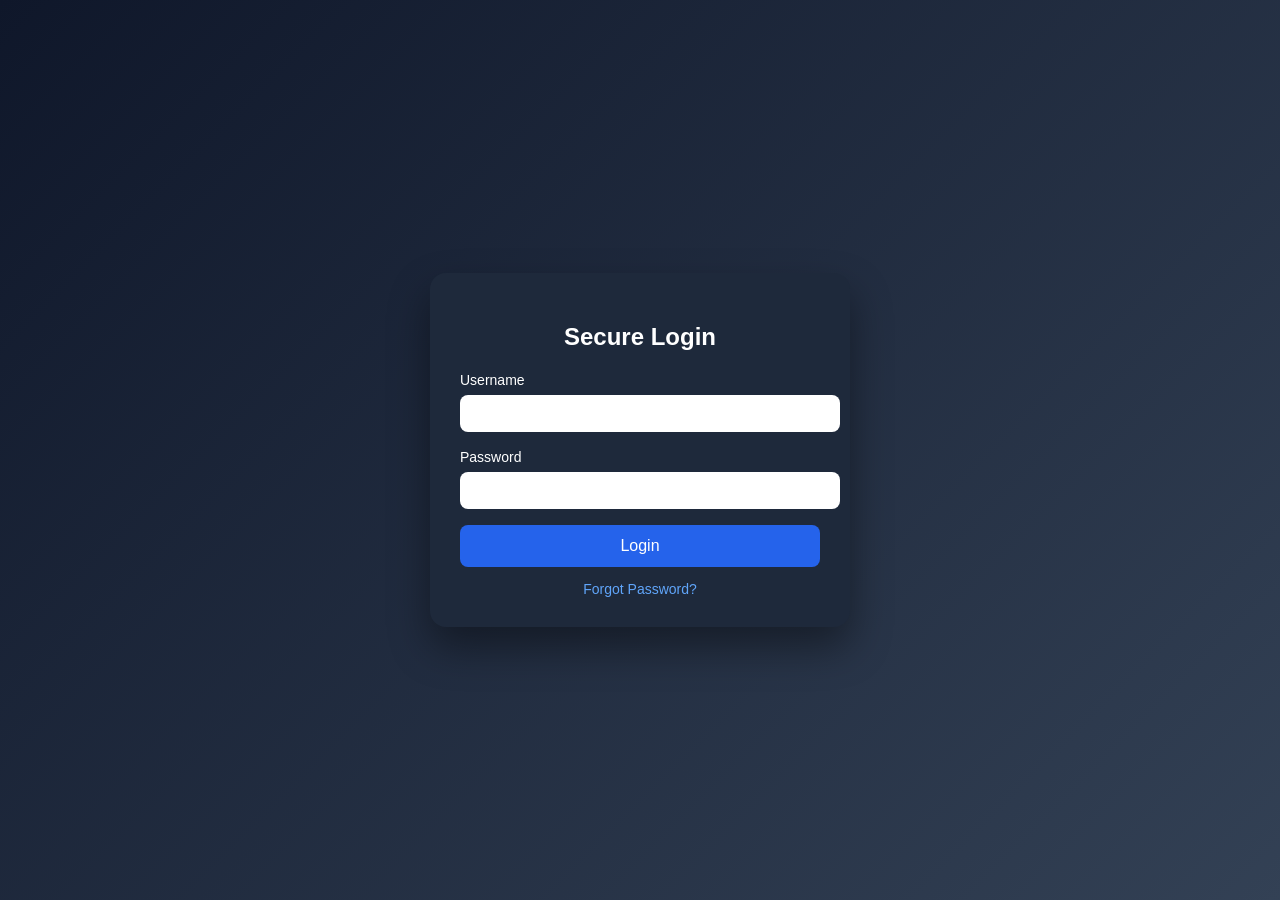
==== Login.html @ 22548e49 "Created" ====
<!DOCTYPE html>
<html lang="en">
<head>
<meta charset="UTF-8">
<title>Secure Login System</title>
<meta name="viewport" content="width=device-width, initial-scale=1.0">

<style>
    body {
        font-family: 'Segoe UI', sans-serif;
        background: linear-gradient(135deg, #0f172a, #334155);
        height: 100vh;
        display: flex;
        align-items: center;
        justify-content: center;
        margin: 0;
        color: white;
    }

    .card {
        background: #1e293b;
        width: 360px;
        padding: 30px;
        border-radius: 16px;
        box-shadow: 0 20px 40px rgba(0,0,0,0.4);
        animation: fadeIn 0.6s ease;
    }

    @keyframes fadeIn {
        from { opacity: 0; transform: translateY(20px); }
        to { opacity: 1; transform: translateY(0); }
    }

    h2 {
        text-align: center;
        margin-bottom: 20px;
    }

    label {
        font-size: 14px;
    }

    input {
        width: 100%;
        padding: 10px;
        margin-top: 6px;
        margin-bottom: 16px;
        border-radius: 8px;
        border: none;
        outline: none;
        font-size: 15px;
    }

    button {
        width: 100%;
        padding: 12px;
        border: none;
        border-radius: 8px;
        background: #2563eb;
        color: white;
        font-size: 16px;
        cursor: pointer;
    }

    button:hover {
        background: #1d4ed8;
    }

    .link {
        text-align: center;
        margin-top: 14px;
        font-size: 14px;
        color: #60a5fa;
        cursor: pointer;
    }

    .error {
        color: #f87171;
        font-size: 14px;
        text-align: center;
        margin-bottom: 10px;
    }

    .success {
        color: #34d399;
        font-size: 18px;
        text-align: center;
    }
</style>
</head>

<body>

<div class="card" id="loginCard">
    <h2>Secure Login</h2>

    <div class="error" id="loginError"></div>

    <label>Username</label>
    <input type="text" id="username">

    <label>Password</label>
    <input type="password" id="password">

    <button onclick="login()">Login</button>

    <div class="link" onclick="showForgot()">Forgot Password?</div>
</div>

<div class="card" id="forgotCard" style="display:none;">
    <h2>Reset Password</h2>

    <div class="error" id="resetError"></div>

    <label>New Password</label>
    <input type="password" id="newPassword" placeholder="Min 8 chars, 1 uppercase, 1 number">

    <button onclick="resetPassword()">Change Password</button>

    <div class="link" onclick="showLogin()">Back to Login</div>
</div>

<div class="card" id="welcomeCard" style="display:none;">
    <h2>Welcome</h2>
    <p class="success">Hello, <span id="welcomeUser"></span> 👋</p>
    <br>
    <button onclick="logout()">Logout</button>
</div>

<script>
    // Demo stored password
    let storedPassword = "Password123";

    function login() {
        const user = document.getElementById("username").value.trim();
        const pass = document.getElementById("password").value;

        if (user === "" || pass === "") {
            document.getElementById("loginError").innerText = "All fields are required";
            return;
        }

        if (pass === storedPassword) {
            document.getElementById("welcomeUser").innerText = user;
            document.getElementById("loginCard").style.display = "none";
            document.getElementById("welcomeCard").style.display = "block";
        } else {
            document.getElementById("loginError").innerText = "Invalid credentials";
        }
    }

    function showForgot() {
        document.getElementById("loginCard").style.display = "none";
        document.getElementById("forgotCard").style.display = "block";
        document.getElementById("loginError").innerText = "";
    }

    function showLogin() {
        document.getElementById("forgotCard").style.display = "none";
        document.getElementById("loginCard").style.display = "block";
        document.getElementById("resetError").innerText = "";
    }

    function resetPassword() {
        const newPass = document.getElementById("newPassword").value;

        const strong =
            newPass.length >= 8 &&
            /[A-Z]/.test(newPass) &&
            /[0-9]/.test(newPass);

        if (!strong) {
            document.getElementById("resetError").innerText =
                "Password must contain 8+ chars, 1 uppercase and 1 number";
            return;
        }

        storedPassword = newPass;
        alert("Password changed successfully!");
        showLogin();
    }

    function logout() {
        document.getElementById("welcomeCard").style.display = "none";
        document.getElementById("loginCard").style.display = "block";
        document.getElementById("password").value = "";
    }
</script>

</body>
</html>
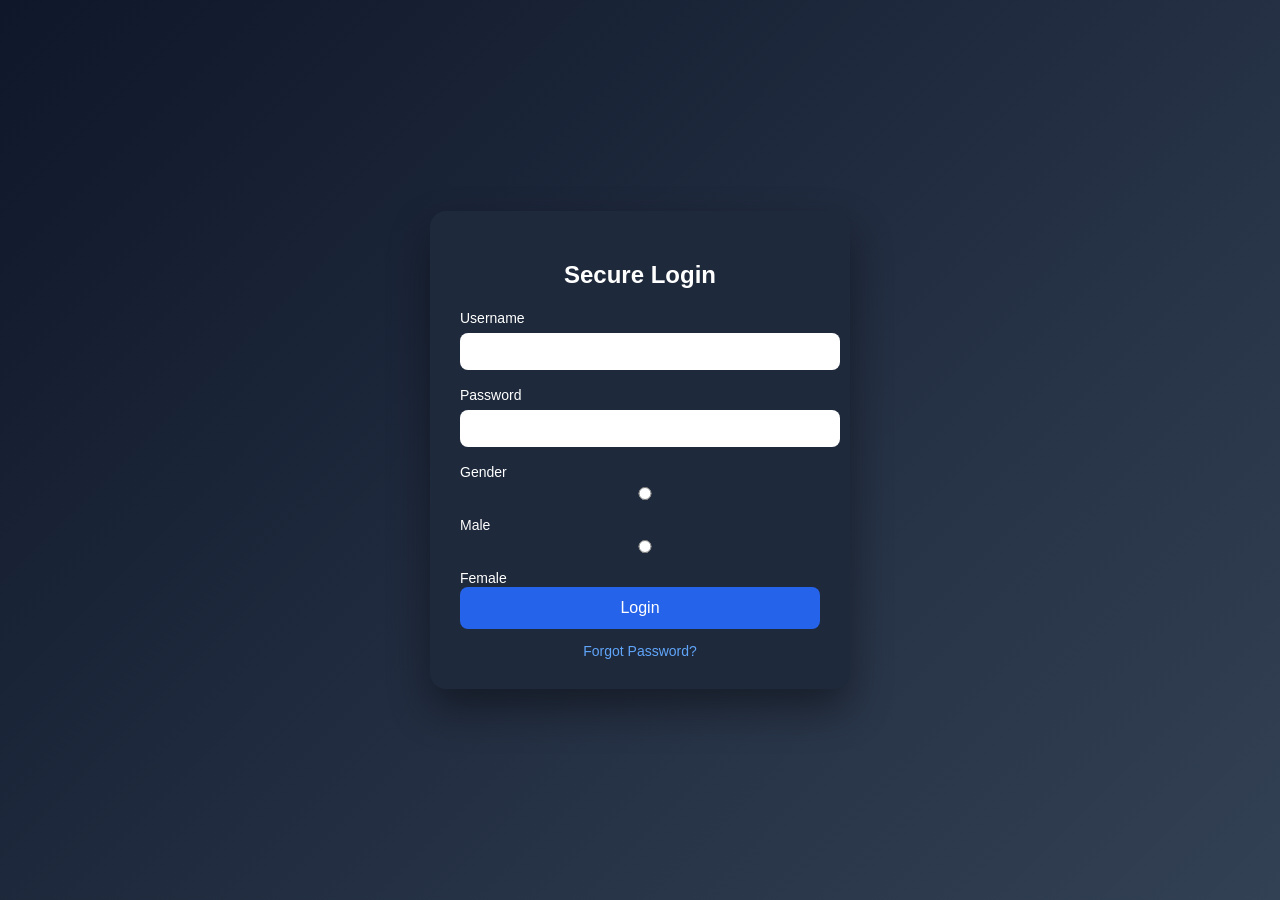
==== commit 3d8e5f7a: "changed by DCR" ====
--- a/Login.html
+++ b/Login.html
@@ -102,6 +102,12 @@
     <label>Password</label>
     <input type="password" id="password">
 
+    <label>Gender</label>
+    <input type="radio" id="male" name="gender" value="male">
+    <label for="male">Male</label>
+    <input type="radio" id="female" name="gender" value="female">
+    <label for="female">Female</label>
+
     <button onclick="login()">Login</button>
 
     <div class="link" onclick="showForgot()">Forgot Password?</div>
@@ -134,8 +140,9 @@
     function login() {
         const user = document.getElementById("username").value.trim();
         const pass = document.getElementById("password").value;
+        const gender = document.querySelector('input[name="gender"]:checked');
 
-        if (user === "" || pass === "") {
+        if (user === "" || pass === "" || !gender) {
             document.getElementById("loginError").innerText = "All fields are required";
             return;
         }
@@ -184,6 +191,7 @@
         document.getElementById("welcomeCard").style.display = "none";
         document.getElementById("loginCard").style.display = "block";
         document.getElementById("password").value = "";
+        document.querySelectorAll('input[name="gender"]').forEach(radio => radio.checked = false);
     }
 </script>
 
